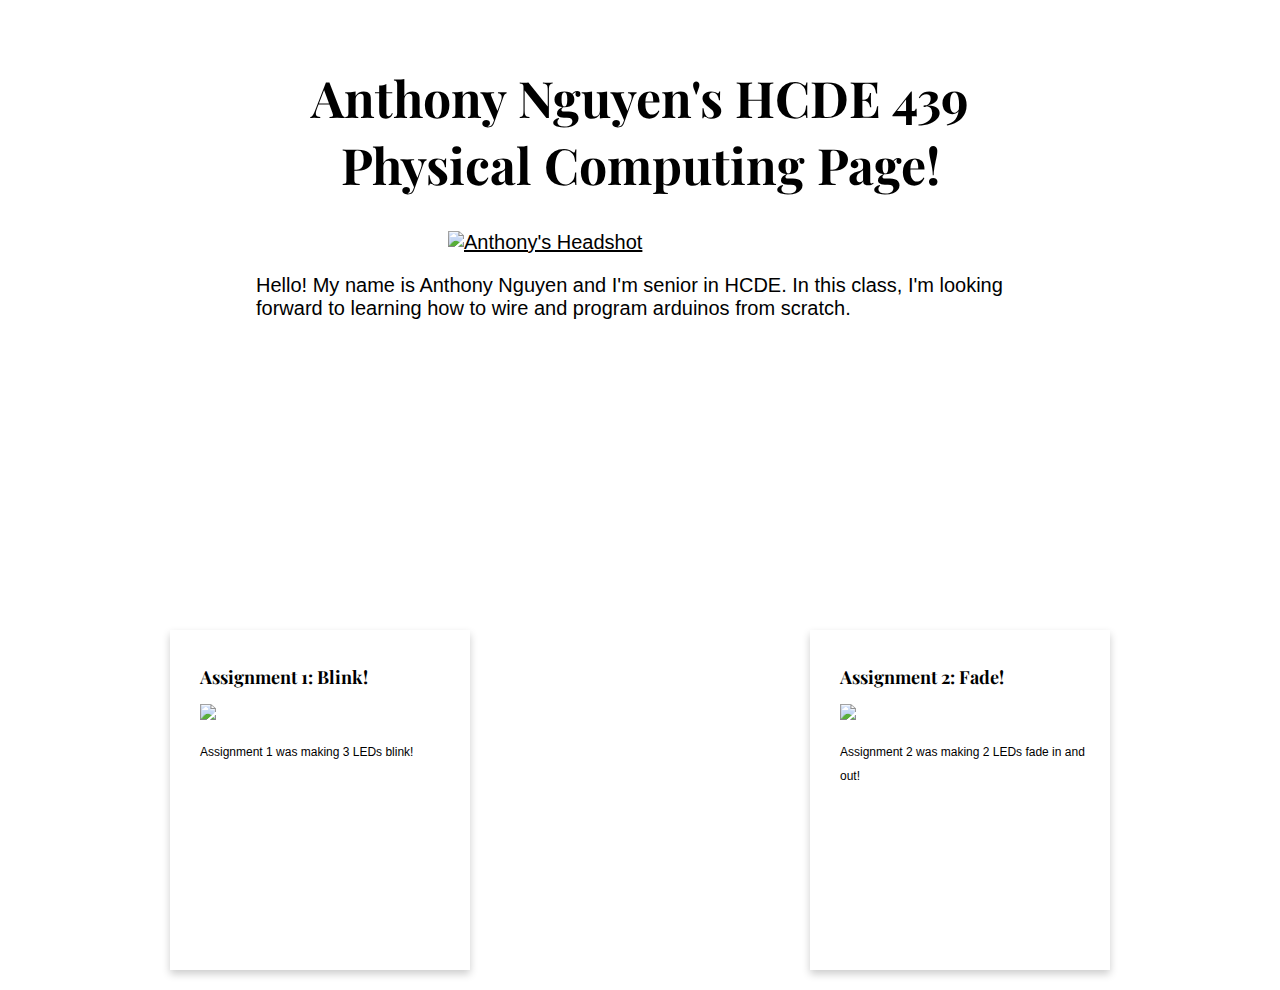
==== index.html @ 056318da "add a2" ====
<!DOCTYPE html> 
<html> 
    <head> 
        <meta charset="utf-8"> 
        <meta name="viewport" content="width=device-width, maximum-scale=1.0" />
        

        <title>Anthony Nguyen's HCDE 439 Physical Computing Page!</title> 
        <link rel="stylesheet" href="https://use.typekit.net/nyy2uiw.css">
        <link href="https://fonts.googleapis.com/css?family=Playfair+Display&display=swap" rel="stylesheet">
        <link href="style.css" media="screen" rel="stylesheet" type="text/css" />

    </head> 
    <body> 

        <div class="header">
            <h1>Anthony Nguyen's HCDE 439 Physical Computing Page!</h1>
            <p>
            <a href="https://github.com/anthonyqcn" target="_blank"><img src="Headshot.jpg" alt="Anthony's Headshot" width=400></a>
            </p>
            <p>
            Hello! My name is Anthony Nguyen and I'm senior in HCDE. In this class, I'm looking forward to learning how to wire and program arduinos from scratch.
            </p>
        </div>
        <div class="assignments">

            <div class="assignment">
              <a href="assignment1.html"><h2>Assignment 1: Blink!</h2>
                  <img src="circuitvideo.gif" width=250></a>
                <p>
		            Assignment 1 was making 3 LEDs blink!
                </p>
            </div>

            <div class="assignment">
              <a href="a2/assignment2.html"><h2>Assignment 2: Fade!</h2>
                  <img src="a2/a2circuit.gif" width=250></a>
                <p>
		            Assignment 2 was making 2 LEDs fade in and out!
                </p>
            </div>
	</div>
    </body>
</html>
---- style.css ----
html,
body {
	padding: 0 0 0 0;
	margin: 0;
	font-family: brandon-grotesque, sans-serif;
	font-weight: 400;
	font-style: normal;
	font-size: 20px;
}

h1,
h2,
h3,
h4 {
	font-family: 'Playfair Display', serif;
}

a {
	color: #000;
}

.header {
	background: #fff;
	color: #000;
	height: 500px;
	padding: 30px 30px 30px;
	margin-bottom: 50px;
	width: 60%;
	margin-left: auto;
	margin-right: auto;
}

.header h1 {
	font-size: 50px;
	text-align: center;
}

.header img {
	display: block;
	margin-left: auto;
	margin-right: auto;
	width: 50%;
}

.assignments {
	display: flex;
	justify-content: space-around;
}

.assignment {
	font-size: 12px;
	line-height: 24px;
	font-family: 'helvetica', 'arial', 'sans';
	padding: 20px 20px 20px 30px;
	width: 250px;
	height: 300px;
	margin-top: 20px;
	margin-bottom: 20px;
	float: left;
	box-shadow: 0 4px 8px 0 rgba(0, 0, 0, 0.2);
	transition: 0.3s;
}

.assignment:hover {
	box-shadow: 0 8px 16px 0 rgba(0, 0, 0, 0.2);
}

.assignment a {
	color: #000;
	text-decoration: none;
}

.assignment a:hover {
	background: #4b2e83;
	color: #4b2e83;
	text-decoration: none;
}

.footer {
	width: 1100px;
	float: left;
	padding: 300px 0px 30px 30px;
}

.widebody {
	width: 800px;
	padding: 0px 30px 30px 30px;
}

.widebody a:hover {
	background: #f06;
	color: #fff;
	text-decoration: none;
}
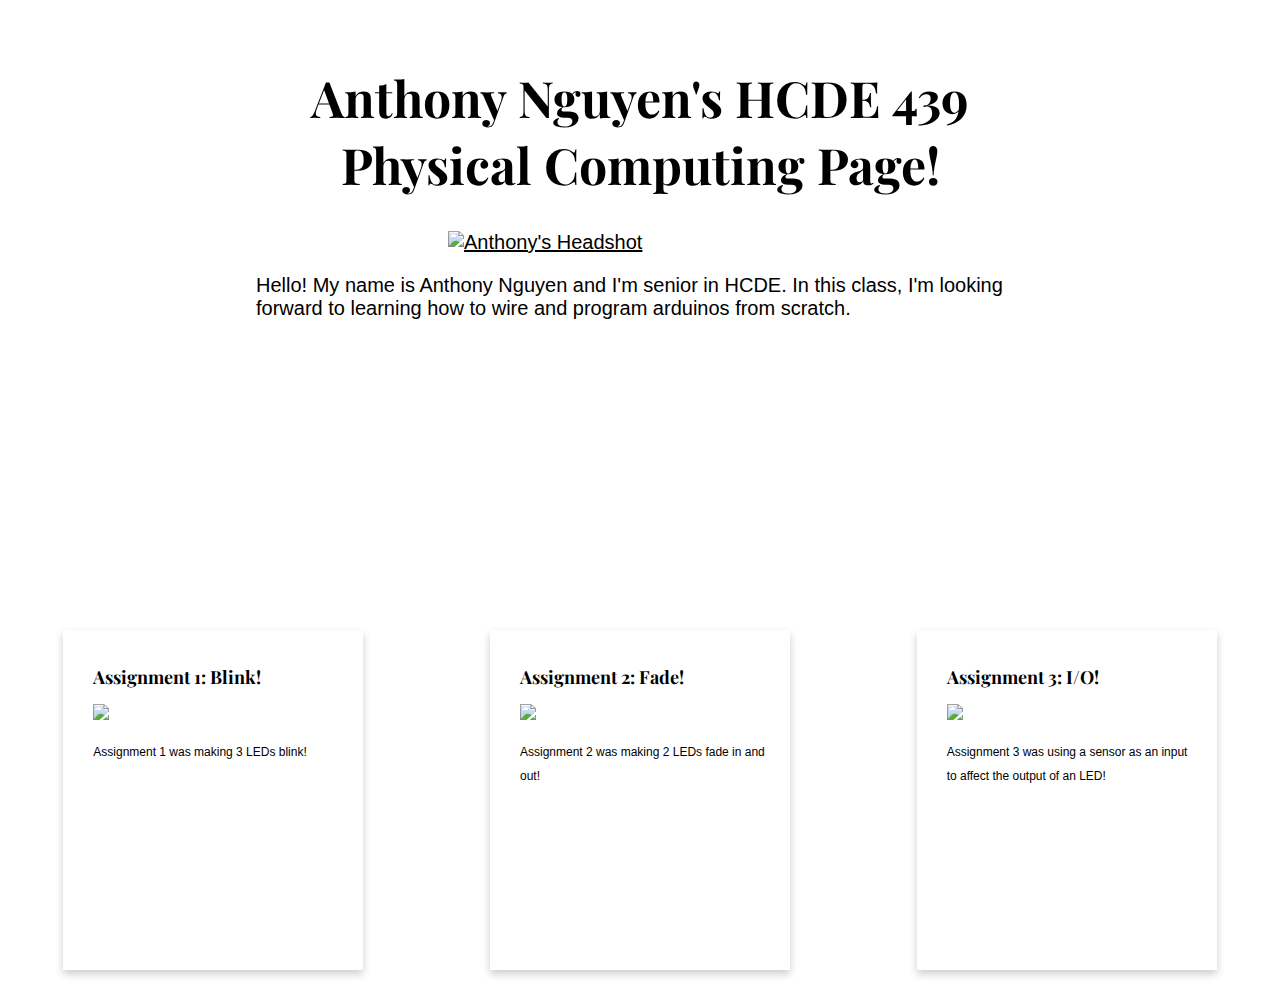
==== commit 2979df98: "add a3" ====
--- a/index.html
+++ b/index.html
@@ -39,6 +39,14 @@
 		            Assignment 2 was making 2 LEDs fade in and out!
                 </p>
             </div>
+
+                        <div class="assignment">
+              <a href="a3/assignment3.html"><h2>Assignment 3: I/O!</h2>
+                  <img src="a3/a3circuit.gif" width=250></a>
+                <p>
+		            Assignment 3 was using a sensor as an input to affect the output of an LED!
+                </p>
+            </div>
 	</div>
     </body>
 </html>
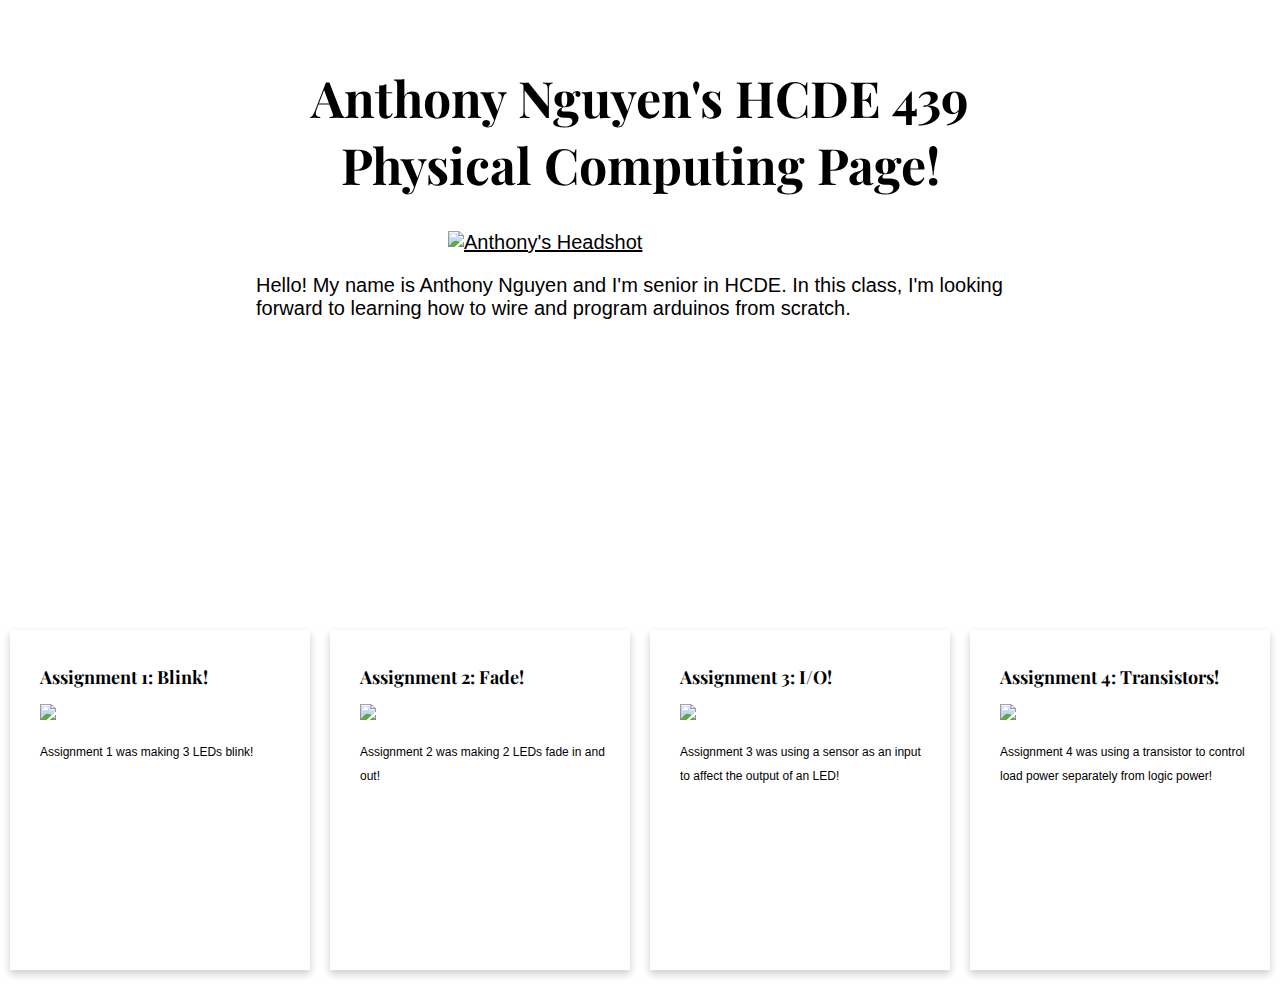
==== commit 0002e1c7: "add a4" ====
--- a/index.html
+++ b/index.html
@@ -39,14 +39,20 @@
 		            Assignment 2 was making 2 LEDs fade in and out!
                 </p>
             </div>
-
-                        <div class="assignment">
+            <div class="assignment">
               <a href="a3/assignment3.html"><h2>Assignment 3: I/O!</h2>
                   <img src="a3/a3circuit.gif" width=250></a>
                 <p>
 		            Assignment 3 was using a sensor as an input to affect the output of an LED!
                 </p>
             </div>
-	</div>
+            <div class="assignment">
+              <a href="a4/assignment4.html"><h2>Assignment 4: Transistors!</h2>
+                  <img src="a4/a4circuit.gif" width=250></a>
+                <p>
+		            Assignment 4 was using a transistor to control load power separately from logic power!
+                </p>
+            </div>
+	    </div>
     </body>
 </html>
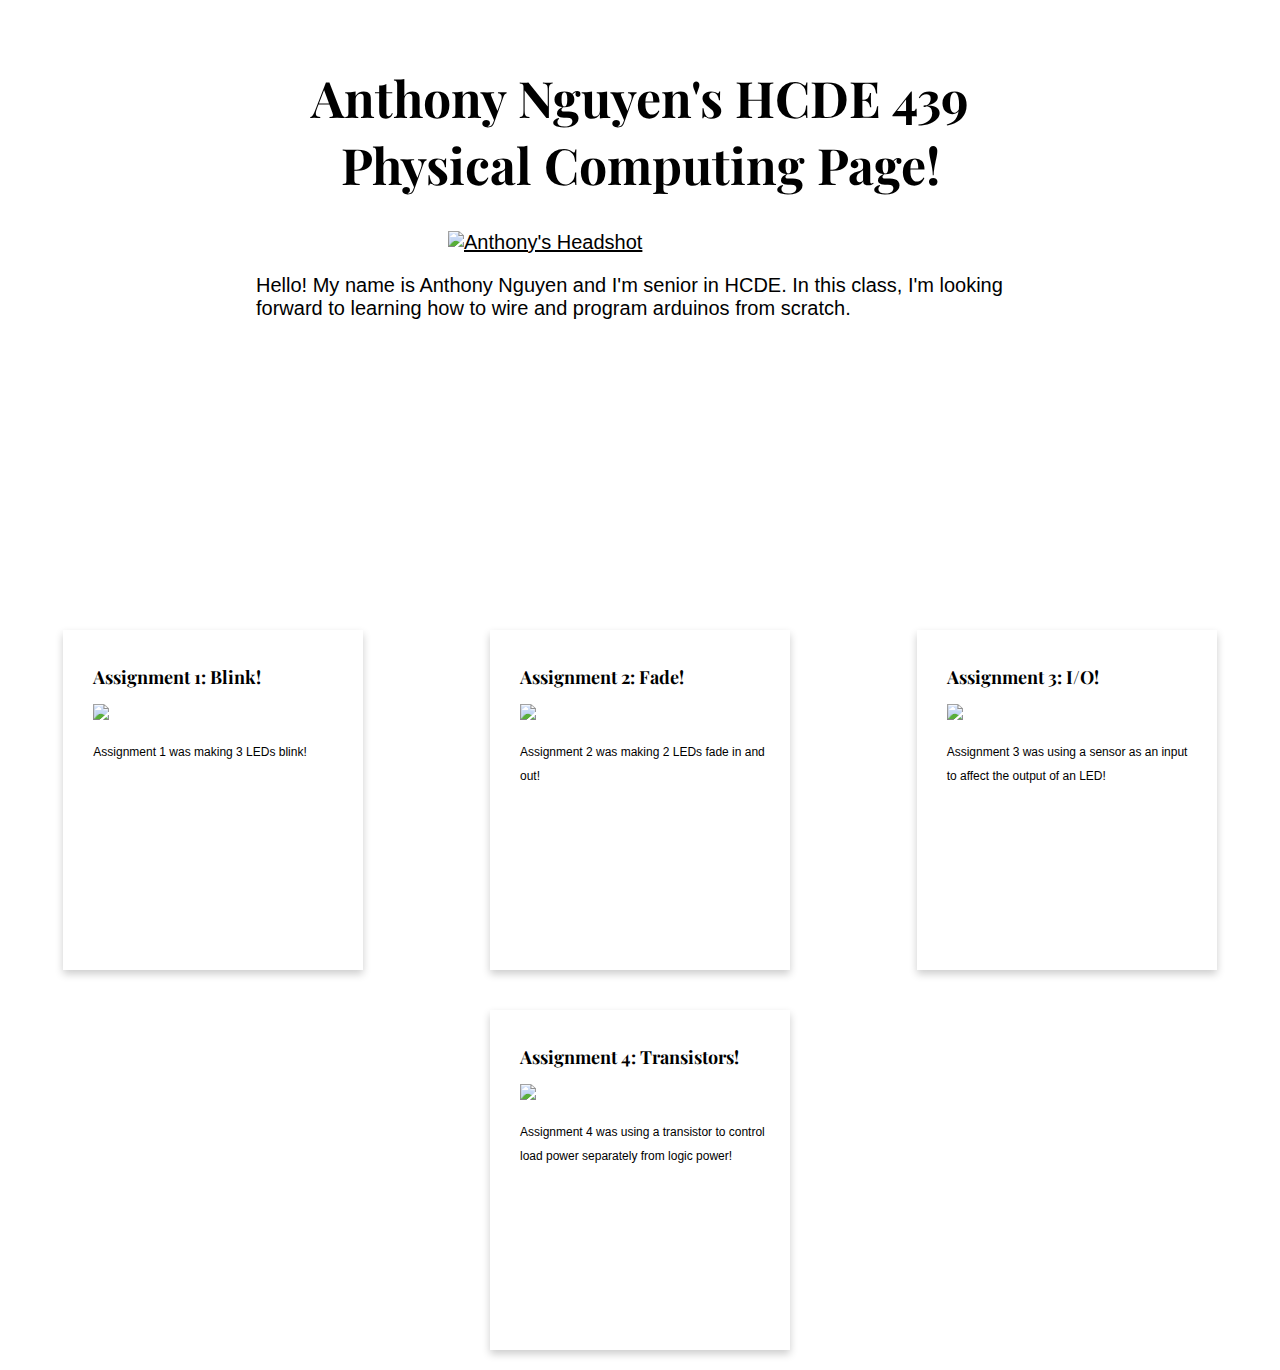
==== commit 6e1b3d66: "update styles" ====
--- a/index.html
+++ b/index.html
@@ -46,6 +46,8 @@
 		            Assignment 3 was using a sensor as an input to affect the output of an LED!
                 </p>
             </div>
+	    </div>
+        <div class="assignments">
             <div class="assignment">
               <a href="a4/assignment4.html"><h2>Assignment 4: Transistors!</h2>
                   <img src="a4/a4circuit.gif" width=250></a>
@@ -53,6 +55,6 @@
 		            Assignment 4 was using a transistor to control load power separately from logic power!
                 </p>
             </div>
-	    </div>
+        </div>
     </body>
 </html>
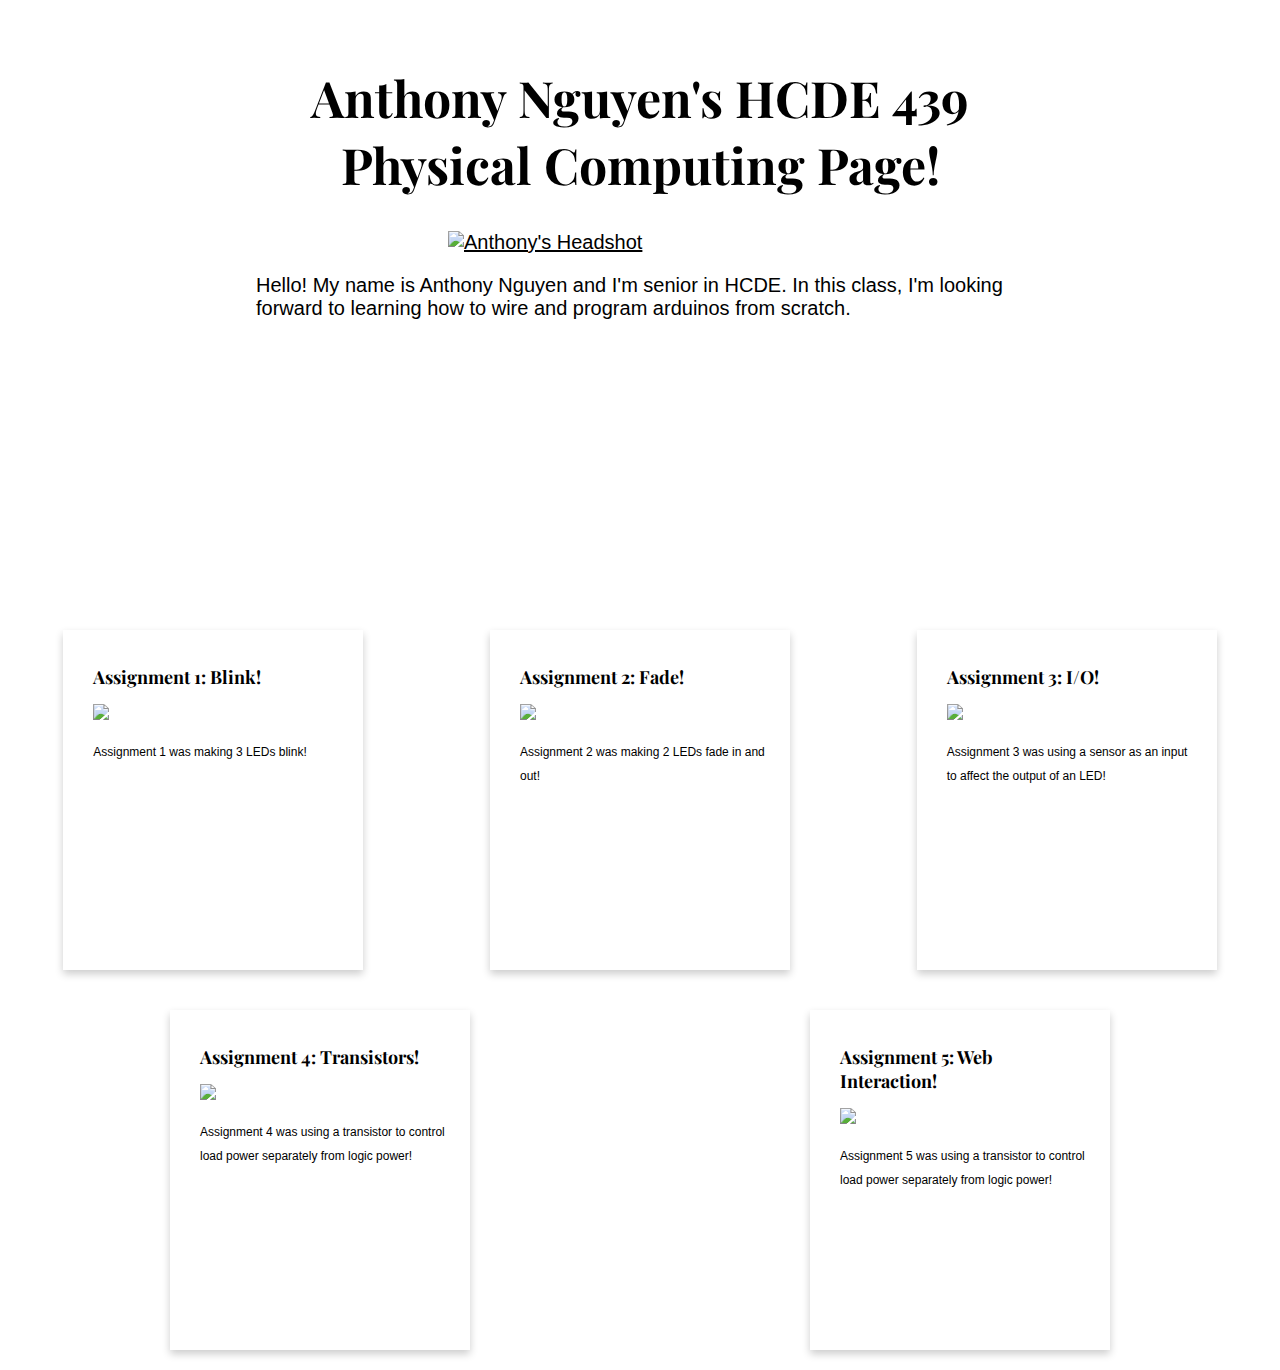
==== commit 7c94686c: "add a5" ====
--- a/index.html
+++ b/index.html
@@ -55,6 +55,13 @@
 		            Assignment 4 was using a transistor to control load power separately from logic power!
                 </p>
             </div>
+            <div class="assignment">
+              <a href="a5/assignment5.html"><h2>Assignment 5: Web Interaction!</h2>
+                  <img src="a5/a5circuit.gif" width=250></a>
+                <p>
+		            Assignment 5 was using a transistor to control load power separately from logic power!
+                </p>
+            </div>
         </div>
     </body>
 </html>
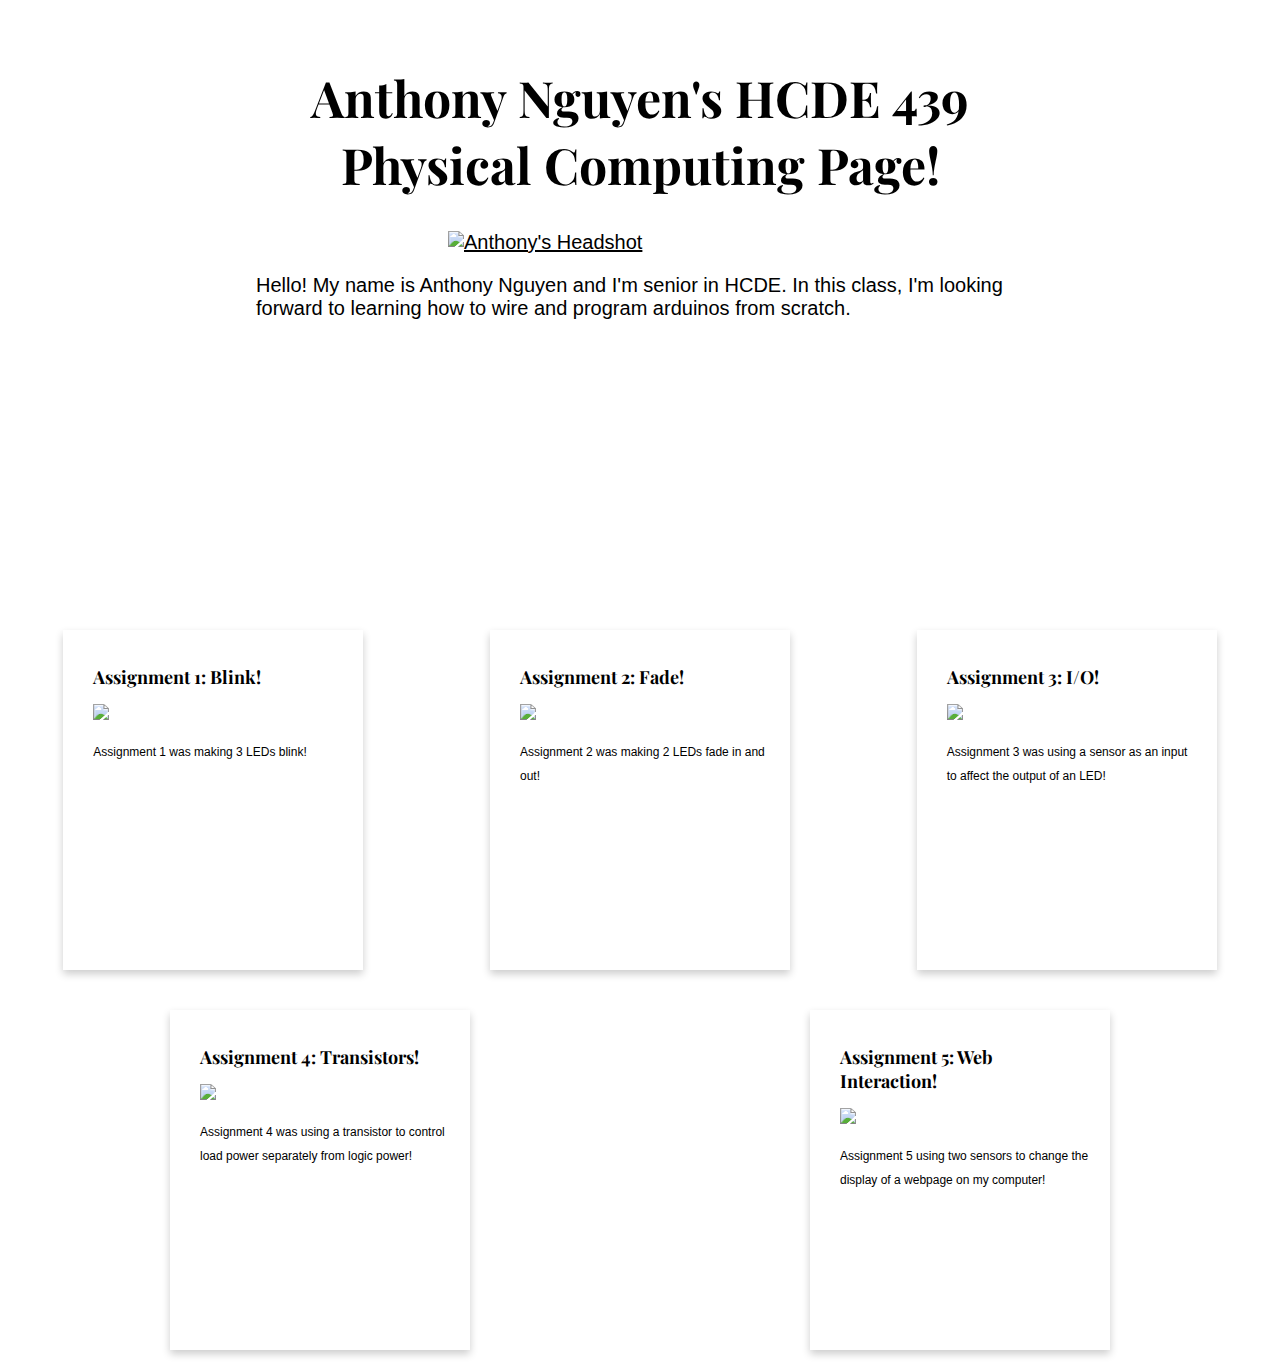
==== commit 7c0efe39: "update index description" ====
--- a/index.html
+++ b/index.html
@@ -59,7 +59,7 @@
               <a href="a5/assignment5.html"><h2>Assignment 5: Web Interaction!</h2>
                   <img src="a5/a5circuit.gif" width=250></a>
                 <p>
-		            Assignment 5 was using a transistor to control load power separately from logic power!
+		            Assignment 5 using two sensors to change the display of a webpage on my computer!
                 </p>
             </div>
         </div>
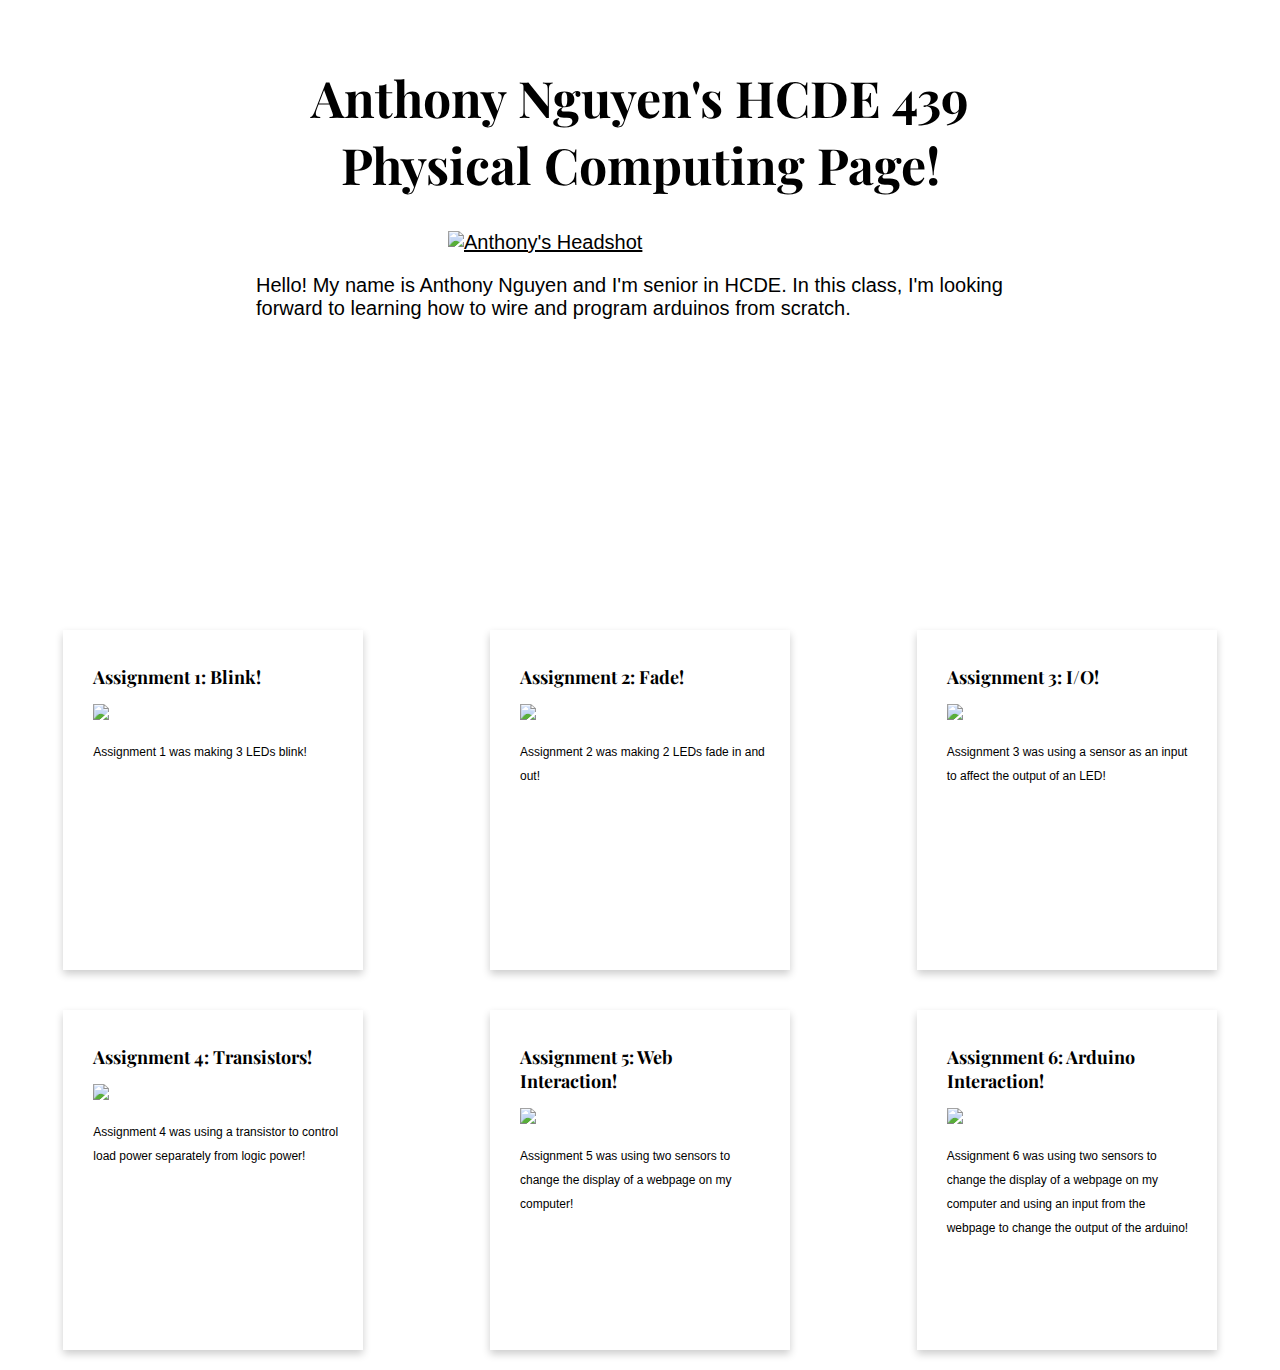
==== commit a4970b07: "add a6" ====
--- a/index.html
+++ b/index.html
@@ -59,7 +59,14 @@
               <a href="a5/assignment5.html"><h2>Assignment 5: Web Interaction!</h2>
                   <img src="a5/a5circuit.gif" width=250></a>
                 <p>
-		            Assignment 5 using two sensors to change the display of a webpage on my computer!
+		            Assignment 5 was using two sensors to change the display of a webpage on my computer!
+                </p>
+            </div>
+            <div class="assignment">
+              <a href="a6/assignment6.html"><h2>Assignment 6: Arduino Interaction!</h2>
+                  <img src="a6/a6circuit.gif" width=250></a>
+                <p>
+		            Assignment 6 was using two sensors to change the display of a webpage on my computer and using an input from the webpage to change the output of the arduino!
                 </p>
             </div>
         </div>
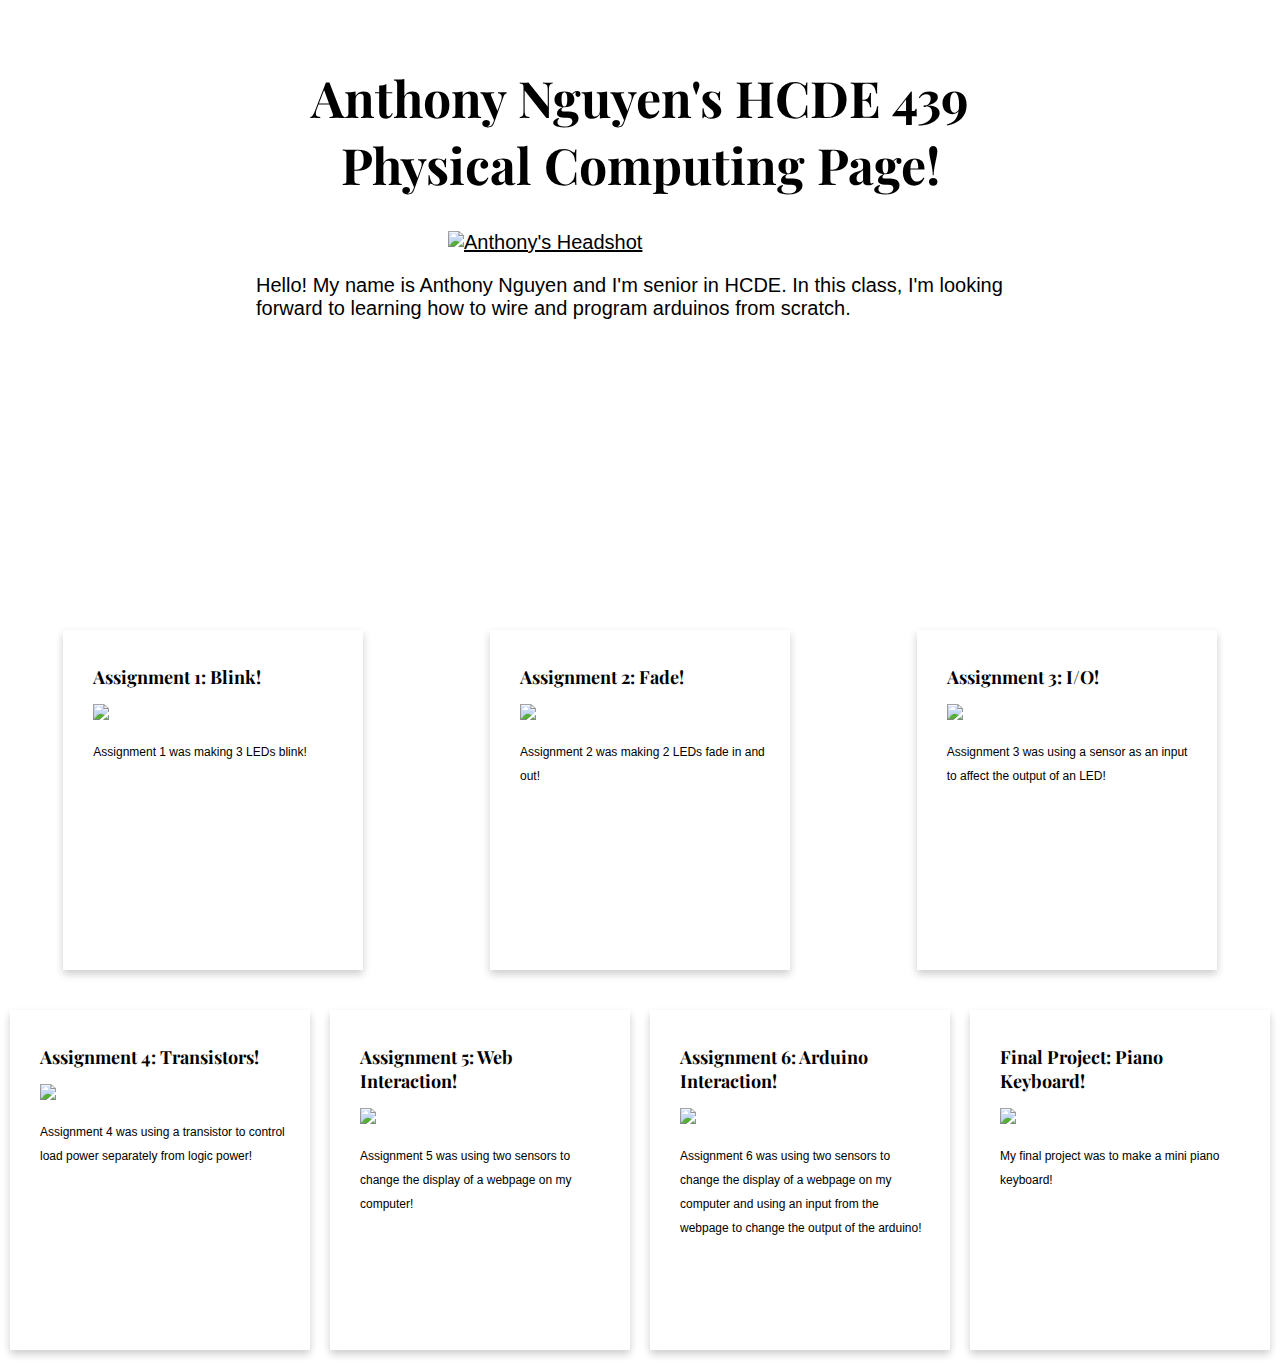
==== commit 7bab198d: "add final project" ====
--- a/index.html
+++ b/index.html
@@ -69,6 +69,13 @@
 		            Assignment 6 was using two sensors to change the display of a webpage on my computer and using an input from the webpage to change the output of the arduino!
                 </p>
             </div>
+            <div class="assignment">
+              <a href="proj/proj.html"><h2>Final Project: Piano Keyboard!</h2>
+                  <img src="proj/circuit-demo.gif" width=250></a>
+                <p>
+		            My final project was to make a mini piano keyboard!
+                </p>
+            </div>
         </div>
     </body>
 </html>
